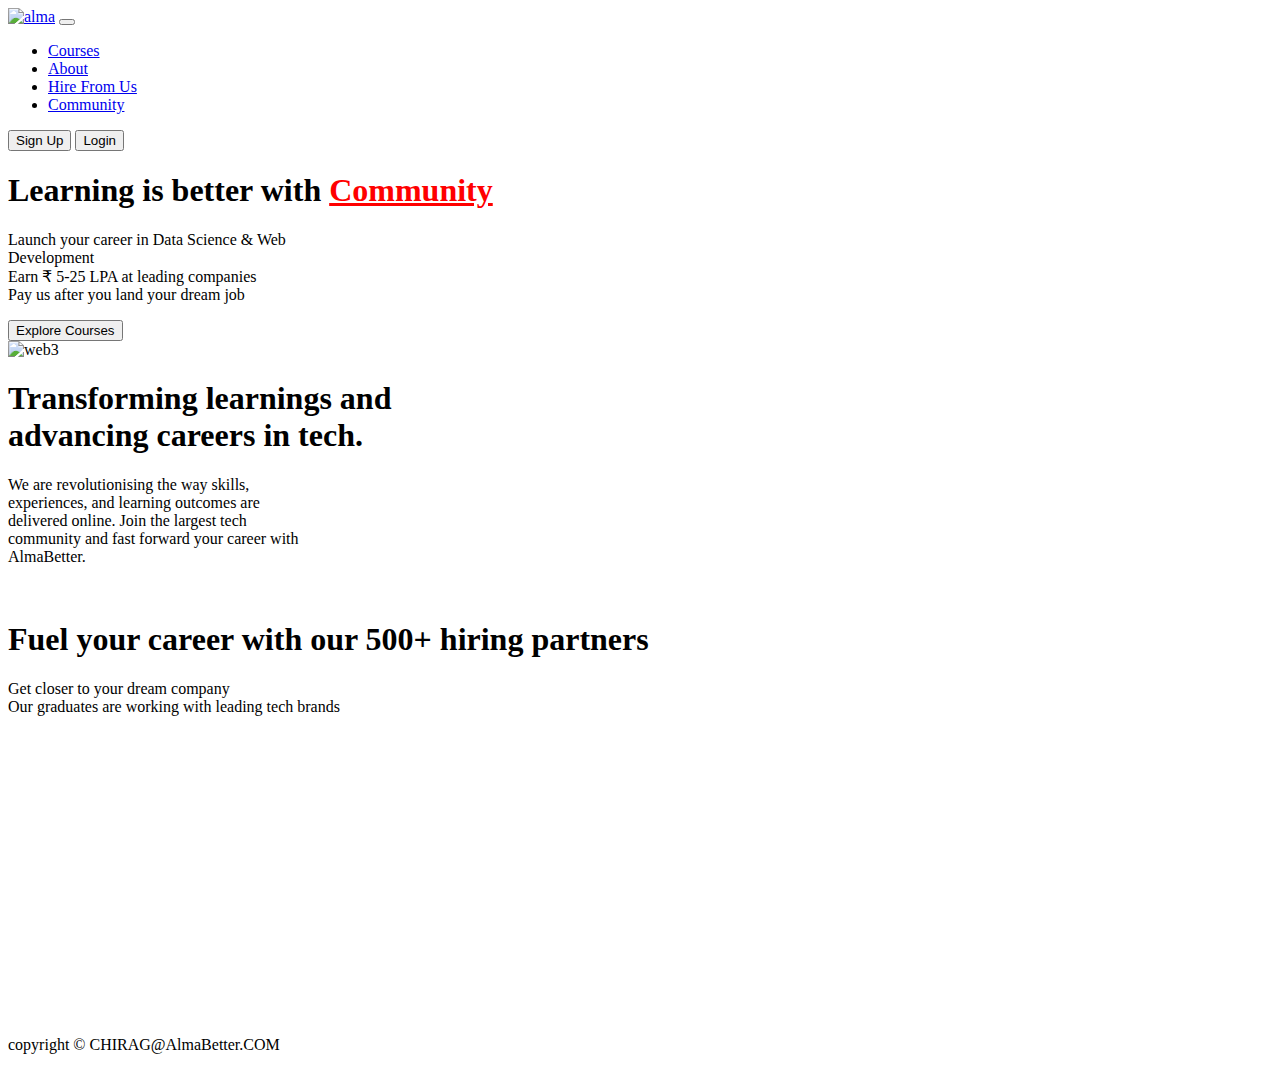
==== index.html @ 9d195ba1 "adding index html for template" ====
<!DOCTYPE html>
<html lang="en">

<head>
  <meta charset="UTF-8">
  <meta http-equiv="X-UA-Compatible" content="IE=edge">
  <meta name="viewport" content="width=device-width, initial-scale=1.0">
  <title>AlmaBetter Template</title>
  <link rel="icon" type="image/x-icon" href="/images/favi.png">
  <!-- CSS only -->
  <link href="https://cdn.jsdelivr.net/npm/bootstrap@5.2.3/dist/css/bootstrap.min.css" rel="stylesheet"
    integrity="sha384-rbsA2VBKQhggwzxH7pPCaAqO46MgnOM80zW1RWuH61DGLwZJEdK2Kadq2F9CUG65" crossorigin="anonymous">
  <link rel="stylesheet" href="./style.css">
</head>

<body>
  <!-- Navbar starts here  -->
  <nav class="navbar navbar-expand-lg bg-light sticky-top">
    <div class="container-fluid ">
      <a class="navbar-brand" href="#"><img class="alma" src="./images/almab.png" alt="alma"></a>
      <button class="navbar-toggler" type="button" data-bs-toggle="collapse" data-bs-target="#navbarSupportedContent"
        aria-controls="navbarSupportedContent" aria-expanded="false" aria-label="Toggle navigation">
        <span class="navbar-toggler-icon"></span>
      </button>
      <div class="collapse navbar-collapse" id="navbarSupportedContent">
        <ul class="navbar-nav me-auto mb-2 mb-lg-0">
          <li class="nav-item">
            <a class="nav-link education" aria-current="page" href="#">Courses</a>
          </li>
          <li class="nav-item">
            <a class="nav-link education" href="#about">About</a>
          </li>
          <li class="nav-item">
            <a class="nav-link education" href="#company">Hire From Us</a>
          </li>
          <li class="nav-item">
            <a class="nav-link education" href="#community">Community</a>
          </li>

        </ul>
        <form class="d-flex" role="search">
          <button class="btn btn-outline-success button me-2" type="submit">Sign Up</button>
          <button class="btn btn-outline-success button" type="submit">Login</button>
        </form>
      </div>
    </div>
  </nav>

  <!-- content starts here -->
  <div class="container">
    <div class="row">
      <div class="col-md-6">
        <h1 class="heading">Learning is better with <strong style="color: red;"><u>Community</u></strong></h1>
        <p class="learning">Launch your career in Data Science & Web <br>Development<br>
          Earn ₹ 5-25 LPA at leading companies<br>
          Pay us after you land your dream job
        </p>
        <button type="button" class="btn btn-danger explore">Explore Courses</button>
      </div>
      <div class="col-md-6 ">
        <img class="web3 img-fluid" src="./images/content.png" alt="web3">
      </div>
    </div>
  </div>
  <!--About section  -->

  <div class="container mt-5" id="about">
    <div class="row">
      <div class="col-md-6 ">
        <h1 class="heading">Transforming learnings and <br>advancing careers in tech.</h1>
        <p class="para">We are revolutionising the way skills,<br> experiences, and learning outcomes are<br>delivered
          online. Join the largest tech<br>community and fast forward your career with<br> AlmaBetter.</p>
      </div>
      <div class="col-md-6">
        <img class="salary img-fluid" src="./images/salary.png" alt="" srcset="">
      </div>
    </div>
  </div>

  <!-- Our students placed here-->
  <div class="container mt-5" id="company">
        <div class="row">
          <div class="col-md-12 text-center">
              <h1>Fuel your career with our 500+ hiring partners</h1>
              <p class="placement mt-4">Get closer to your dream company <br>
                Our graduates are working with leading tech brands</p>
          </div>
        </div>
        <!-- first row companies -->
        <div class="row mt-4">
          <div class="col-md-3 ">
            <img src="./images/jpmorgan.png" class="almabetter" width="180" alt="" >
          </div>
          <div class="col-md-3 ">
            <img src="./images/polygon.png" class="almabetter" width="180"alt="" >
          </div>
          <div class="col-md-3 ">
            <img  src="./images/hsbc.png" class="almabetter" width="180" alt="" >
          </div>
          <div class="col-md-3 ">
            <img src="./images/coin_dcx.png" class="almabetter" width="180" alt="" >
          </div>
        </div>
      <!-- second row companies -->
      <div class="row mt-5">
        <div class="col-md-3">
          <img src="./images/accenture.png" class="almabetter" width="180" alt="" >
        </div>
        <div class="col-md-3 ">
          <img src="./images/kpmg.png" class="almabetter" width="180"alt="" >
        </div>
        <div class="col-md-3 ">
          <img  src="./images/myntr.png" class="almabetter" width="180" alt="" >
        </div>
        <div class="col-md-3 ">
          <img src="./images/tigerana.png" class="almabetter" width="180" alt="" >
        </div>
      </div>
     <!-- third row companies -->
     <div class="row mt-5">
      <div class="col-md-3">
        <img src="./images/exl.png" class="almabetter" width="180" alt="" >
      </div>
      <div class="col-md-3 ">
        <img src="./images/affine.png" class="almabetter" width="180"alt="" >
      </div>
      <div class="col-md-3 ">
        <img  src="./images/wazir.png" class="almabetter" width="180" alt="" >
      </div>
      <div class="col-md-3 ">
        <img src="./images/deqode.png" class="almabetter" width="180" alt="" >
      </div>
    </div>
    <!-- fourth row companies -->
    <div class="row mt-5">
      <div class="col-md-3">
        <img src="./images/capegemini.png" class="almabetter" width="180" alt="" >
      </div>
      <div class="col-md-3 ">
        <img src="./images/cogni.png" class="almabetter" width="180"alt="" >
      </div>
      <div class="col-md-3 ">
        <img  src="./images/citi.png" class="almabetter" width="180" alt="" >
      </div>
      <div class="col-md-3 ">
        <img src="./images/kmart.png" class="almabetter" width="180" alt="" >
      </div>
    </div>
  </div>
   <!-- footer starts here -->
    <footer class="mt-5">
      <div class="container-fluid footer" id="community">
        <p class="text-center">copyright <span>	&#169;</span> CHIRAG@AlmaBetter.COM</p>
      </div>
    </footer>
  <!-- JavaScript Bundle with Popper -->
  <script src="https://cdn.jsdelivr.net/npm/bootstrap@5.2.3/dist/js/bootstrap.bundle.min.js"
    integrity="sha384-kenU1KFdBIe4zVF0s0G1M5b4hcpxyD9F7jL+jjXkk+Q2h455rYXK/7HAuoJl+0I4"
    crossorigin="anonymous"></script>
</body>

</html>
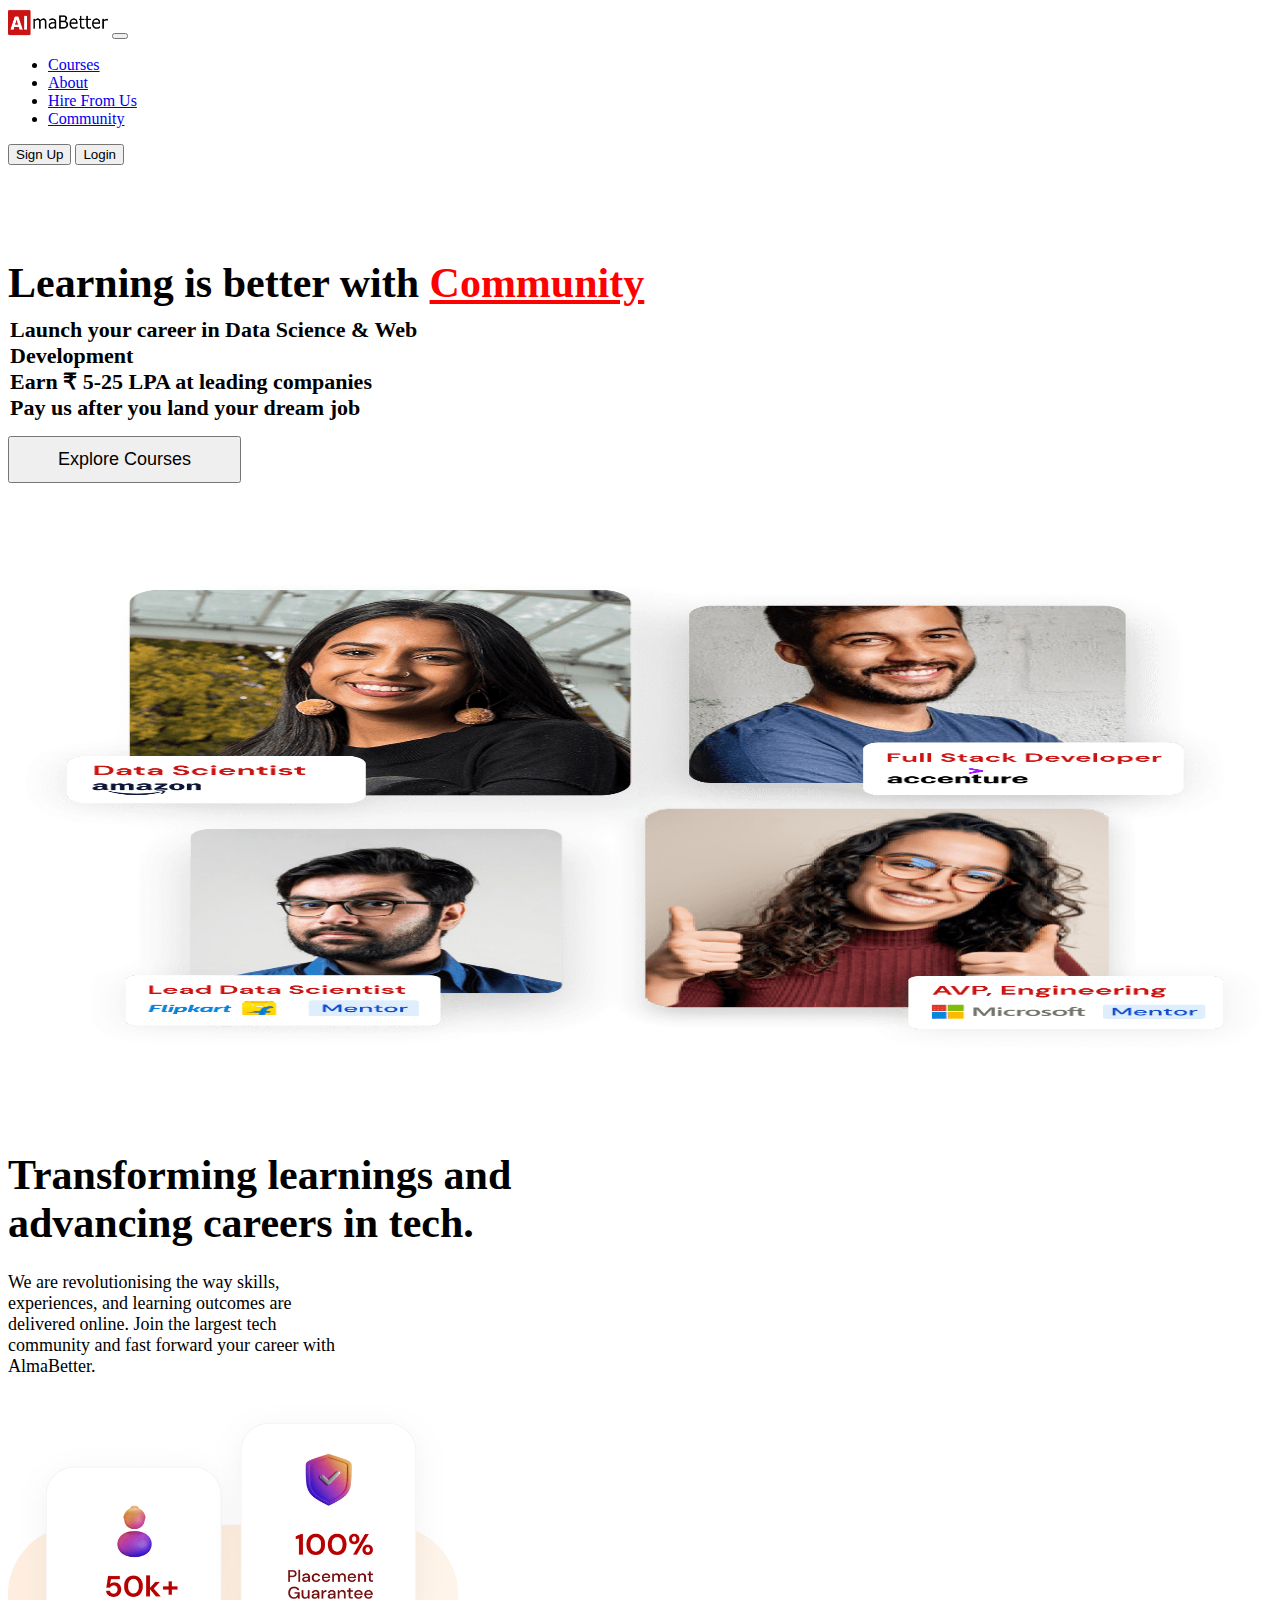
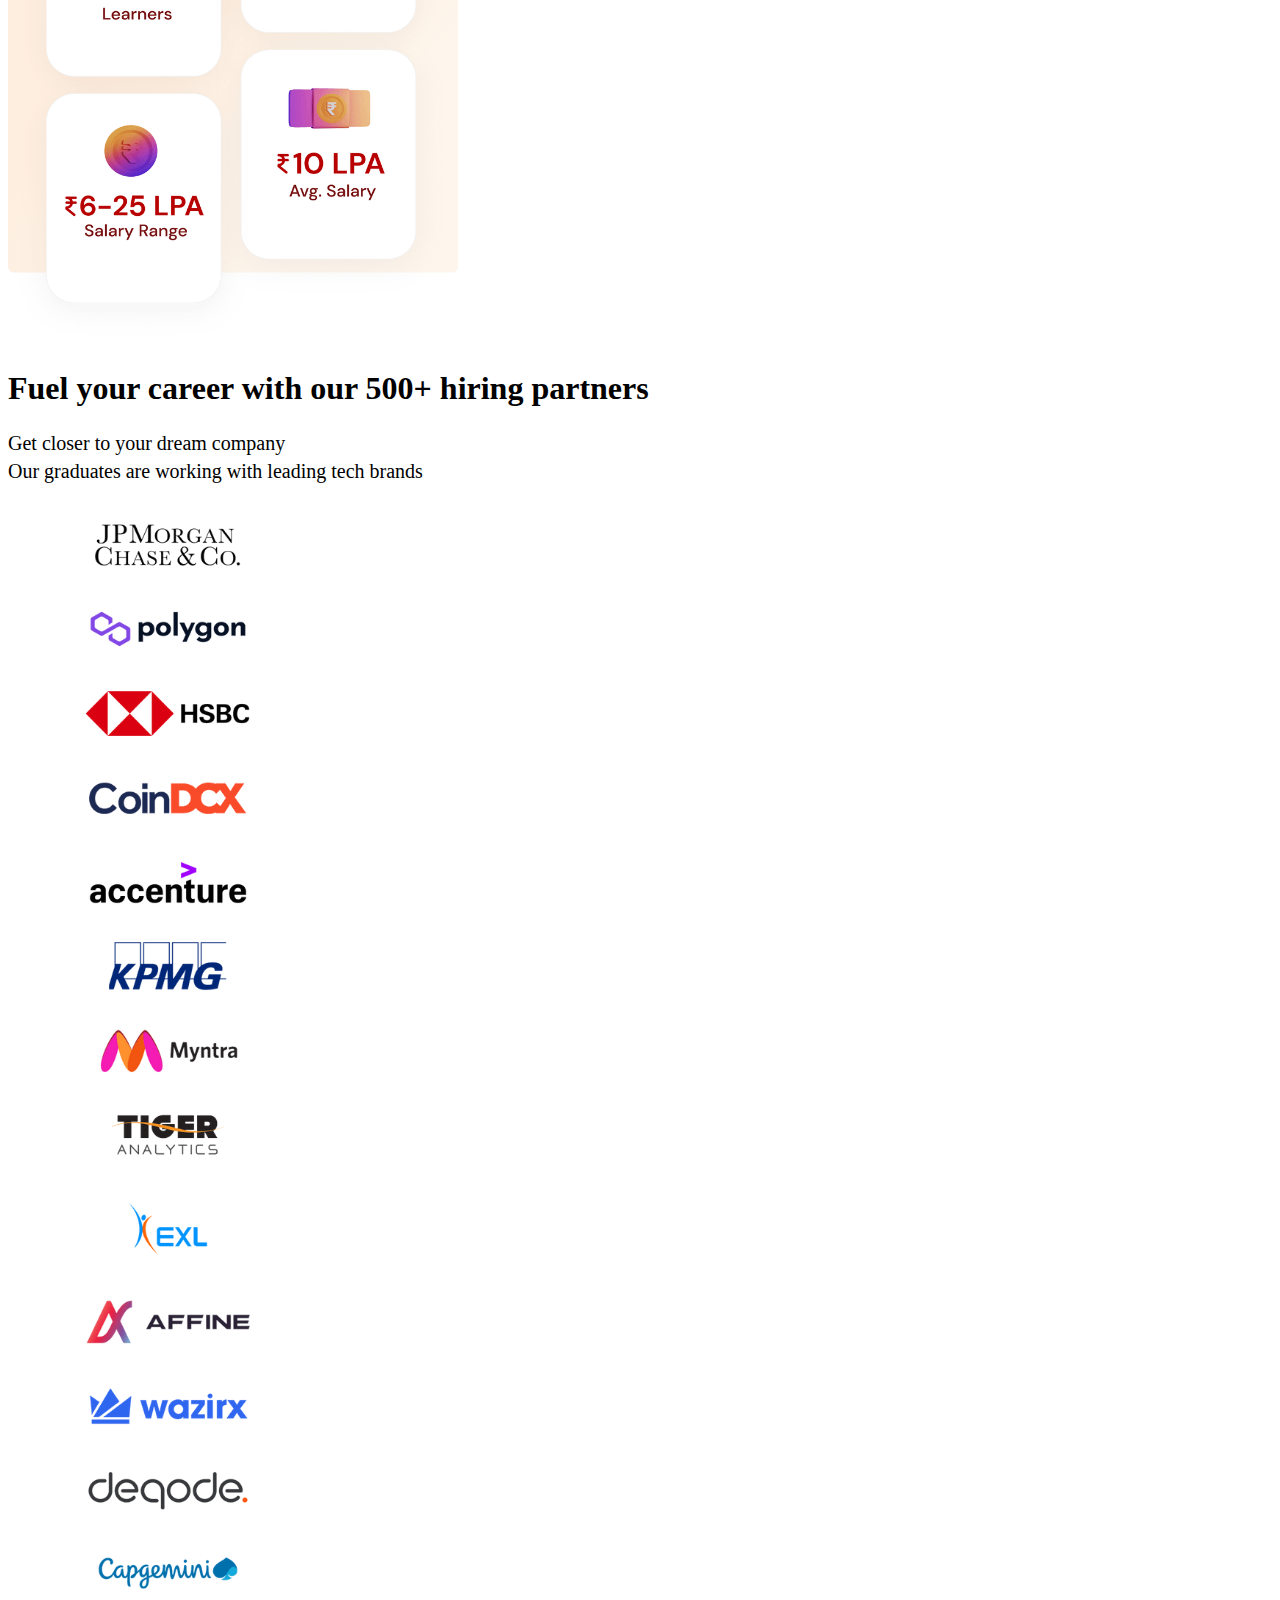
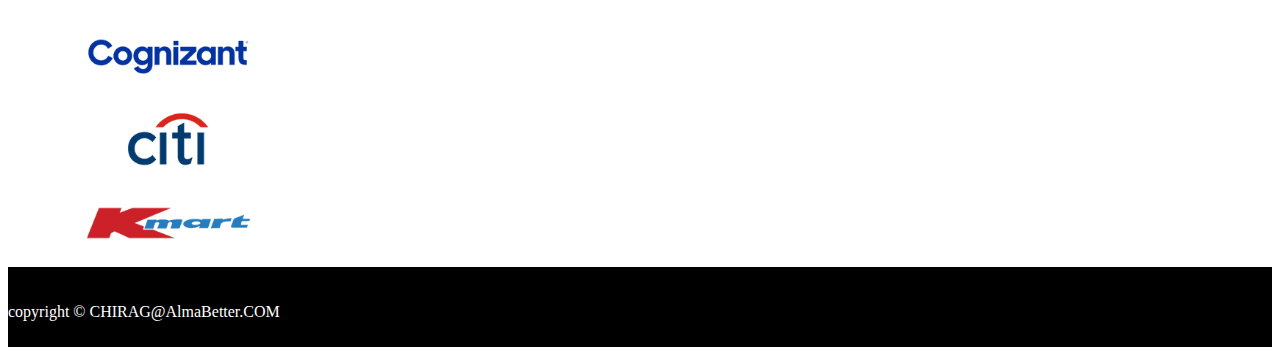
==== commit e2d1bedf: "responsive work done for mobile screen" ====
--- a/index.html
+++ b/index.html
@@ -4,7 +4,7 @@
 <head>
   <meta charset="UTF-8">
   <meta http-equiv="X-UA-Compatible" content="IE=edge">
-  <meta name="viewport" content="width=device-width, initial-scale=1.0">
+  <meta name="viewport" content="width=device-width, in itial-scale=1.0">
   <title>AlmaBetter Template</title>
   <link rel="icon" type="image/x-icon" href="/images/favi.png">
   <!-- CSS only -->
@@ -88,61 +88,61 @@
         </div>
         <!-- first row companies -->
         <div class="row mt-4">
-          <div class="col-md-3 ">
+          <div class="col-md-3 col-6">
             <img src="./images/jpmorgan.png" class="almabetter" width="180" alt="" >
           </div>
-          <div class="col-md-3 ">
+          <div class="col-md-3 col-6">
             <img src="./images/polygon.png" class="almabetter" width="180"alt="" >
           </div>
-          <div class="col-md-3 ">
+          <div class="col-md-3 col-6">
             <img  src="./images/hsbc.png" class="almabetter" width="180" alt="" >
           </div>
-          <div class="col-md-3 ">
+          <div class="col-md-3 col-6">
             <img src="./images/coin_dcx.png" class="almabetter" width="180" alt="" >
           </div>
         </div>
       <!-- second row companies -->
       <div class="row mt-5">
-        <div class="col-md-3">
+        <div class="col-md-3 col-6">
           <img src="./images/accenture.png" class="almabetter" width="180" alt="" >
         </div>
-        <div class="col-md-3 ">
+        <div class="col-md-3 col-6 ">
           <img src="./images/kpmg.png" class="almabetter" width="180"alt="" >
         </div>
-        <div class="col-md-3 ">
+        <div class="col-md-3 col-6 ">
           <img  src="./images/myntr.png" class="almabetter" width="180" alt="" >
         </div>
-        <div class="col-md-3 ">
+        <div class="col-md-3 col-6 ">
           <img src="./images/tigerana.png" class="almabetter" width="180" alt="" >
         </div>
       </div>
      <!-- third row companies -->
      <div class="row mt-5">
-      <div class="col-md-3">
+      <div class="col-md-3 col-6">
         <img src="./images/exl.png" class="almabetter" width="180" alt="" >
       </div>
-      <div class="col-md-3 ">
+      <div class="col-md-3 col-6 ">
         <img src="./images/affine.png" class="almabetter" width="180"alt="" >
       </div>
-      <div class="col-md-3 ">
+      <div class="col-md-3 col-6 ">
         <img  src="./images/wazir.png" class="almabetter" width="180" alt="" >
       </div>
-      <div class="col-md-3 ">
+      <div class="col-md-3 col-6 ">
         <img src="./images/deqode.png" class="almabetter" width="180" alt="" >
       </div>
     </div>
     <!-- fourth row companies -->
     <div class="row mt-5">
-      <div class="col-md-3">
+      <div class="col-md-3 col-6">
         <img src="./images/capegemini.png" class="almabetter" width="180" alt="" >
       </div>
-      <div class="col-md-3 ">
+      <div class="col-md-3 col-6 ">
         <img src="./images/cogni.png" class="almabetter" width="180"alt="" >
       </div>
-      <div class="col-md-3 ">
+      <div class="col-md-3 col-6 ">
         <img  src="./images/citi.png" class="almabetter" width="180" alt="" >
       </div>
-      <div class="col-md-3 ">
+      <div class="col-md-3 col-6 ">
         <img src="./images/kmart.png" class="almabetter" width="180" alt="" >
       </div>
     </div>
--- a/style.css
+++ b/style.css
@@ -0,0 +1,156 @@
+/* logo css */
+.alma {
+    height: 28px;
+    width: 100px;
+}
+
+.alma:hover {
+    transform: translateY(-2px);
+}
+
+/* navbar custom css */
+.education:hover {
+    color: red;
+    font-weight: 500;
+    transform: translateY(-2px);
+}
+
+.button:hover {
+    background-color: transparent;
+    color: red;
+    transform: translateY(-2px);
+}
+
+/* content css */
+.heading {
+    margin-top: 94px;
+    padding-bottom: 10px;
+    margin-bottom: 0px;
+    font-size: 42px;
+}
+
+.learning {
+    margin: 0 2px;
+    font-size: 22px;
+    font-family: 'Times New Roman', Times, serif;
+    font-weight: bolder;
+}
+
+.web3 {
+    margin-top: 90px;
+    width: 100%;
+    height: 480px;
+    border-radius: 10px;
+}
+
+.web3:hover {
+    cursor: pointer;
+    transform: translateY(-2px);
+    box-shadow: 10px 10px 5px lightblue;
+}
+
+.explore {
+    margin-top: 15px;
+    padding: 11px 48px;
+    font-weight: 500;
+    font-size: 18px;
+}
+
+.explore:hover {
+    transform: translateY(-2px);
+    box-shadow: 10px 10px 5px lightgoldenrodyellow;
+}
+
+/* about css */
+.para {
+    margin-top: 15px;
+    font-size: 1.125rem;
+}
+
+.salary {
+    width: 450px;
+    height: 550px;
+}
+
+.salary:hover {
+    cursor: pointer;
+    transform: translateY(-2px);
+}
+
+/* companies css */
+.placement {
+    font-size: 20px;
+    font-weight: 500;
+    line-height: 1.4em;
+}
+
+/* hire from us css */
+.almabetter {
+    margin-left: 50px;
+    padding: 10px 20px;
+}
+
+.almabetter:hover {
+    cursor: pointer;
+    transform: translateY(-4px);
+}
+
+/* footer css */
+.footer {
+    background-color: black;
+    padding-top: 20px;
+    padding-bottom: 10px;
+    color: white;
+}
+
+.footer p:hover {
+    cursor: pointer;
+    transform: translateY(-2px);
+}
+
+/* media queries for mobile */
+
+@media only screen and (max-width: 767px) {
+    .heading {
+        margin-top: 56px;
+        text-align: center;
+    }
+    .learning{
+        text-align: center;
+    }
+    .explore{
+        width: 100%;
+    }
+    .learning br,
+    #about .para br {
+        display: none;
+    }
+
+    .web3 {
+        margin-top: 30px;
+        height: auto;
+    }
+
+    #about .heading br {
+        display: none;
+    }
+    #about .para {
+        text-align: center;
+    }
+    #about .heading{
+        margin-top: 0;
+        text-align: center;
+    }
+    .salary{
+        height: auto;
+    }
+    #company{
+        margin-top: 0 !important;
+    }
+    #company .row{
+      text-align: center;
+    }
+    .almabetter{
+        margin-left: 0;
+    }
+}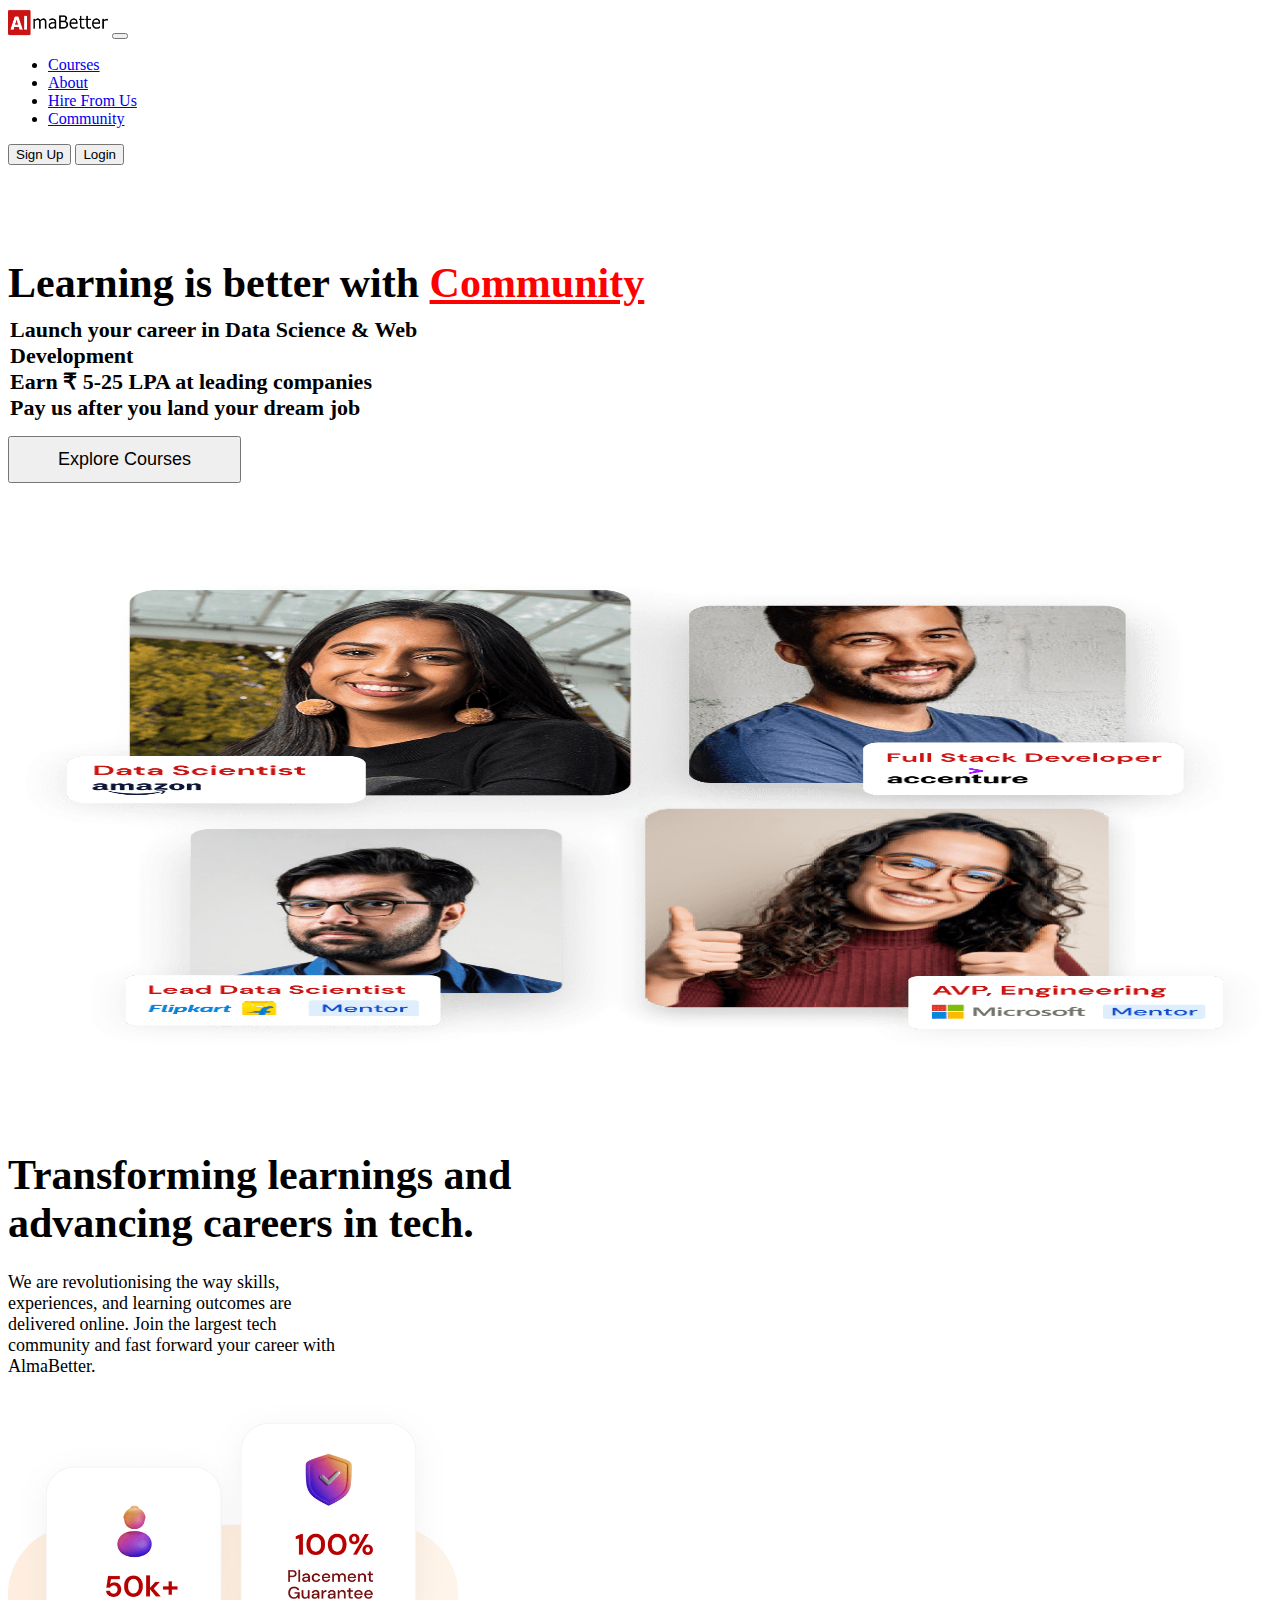
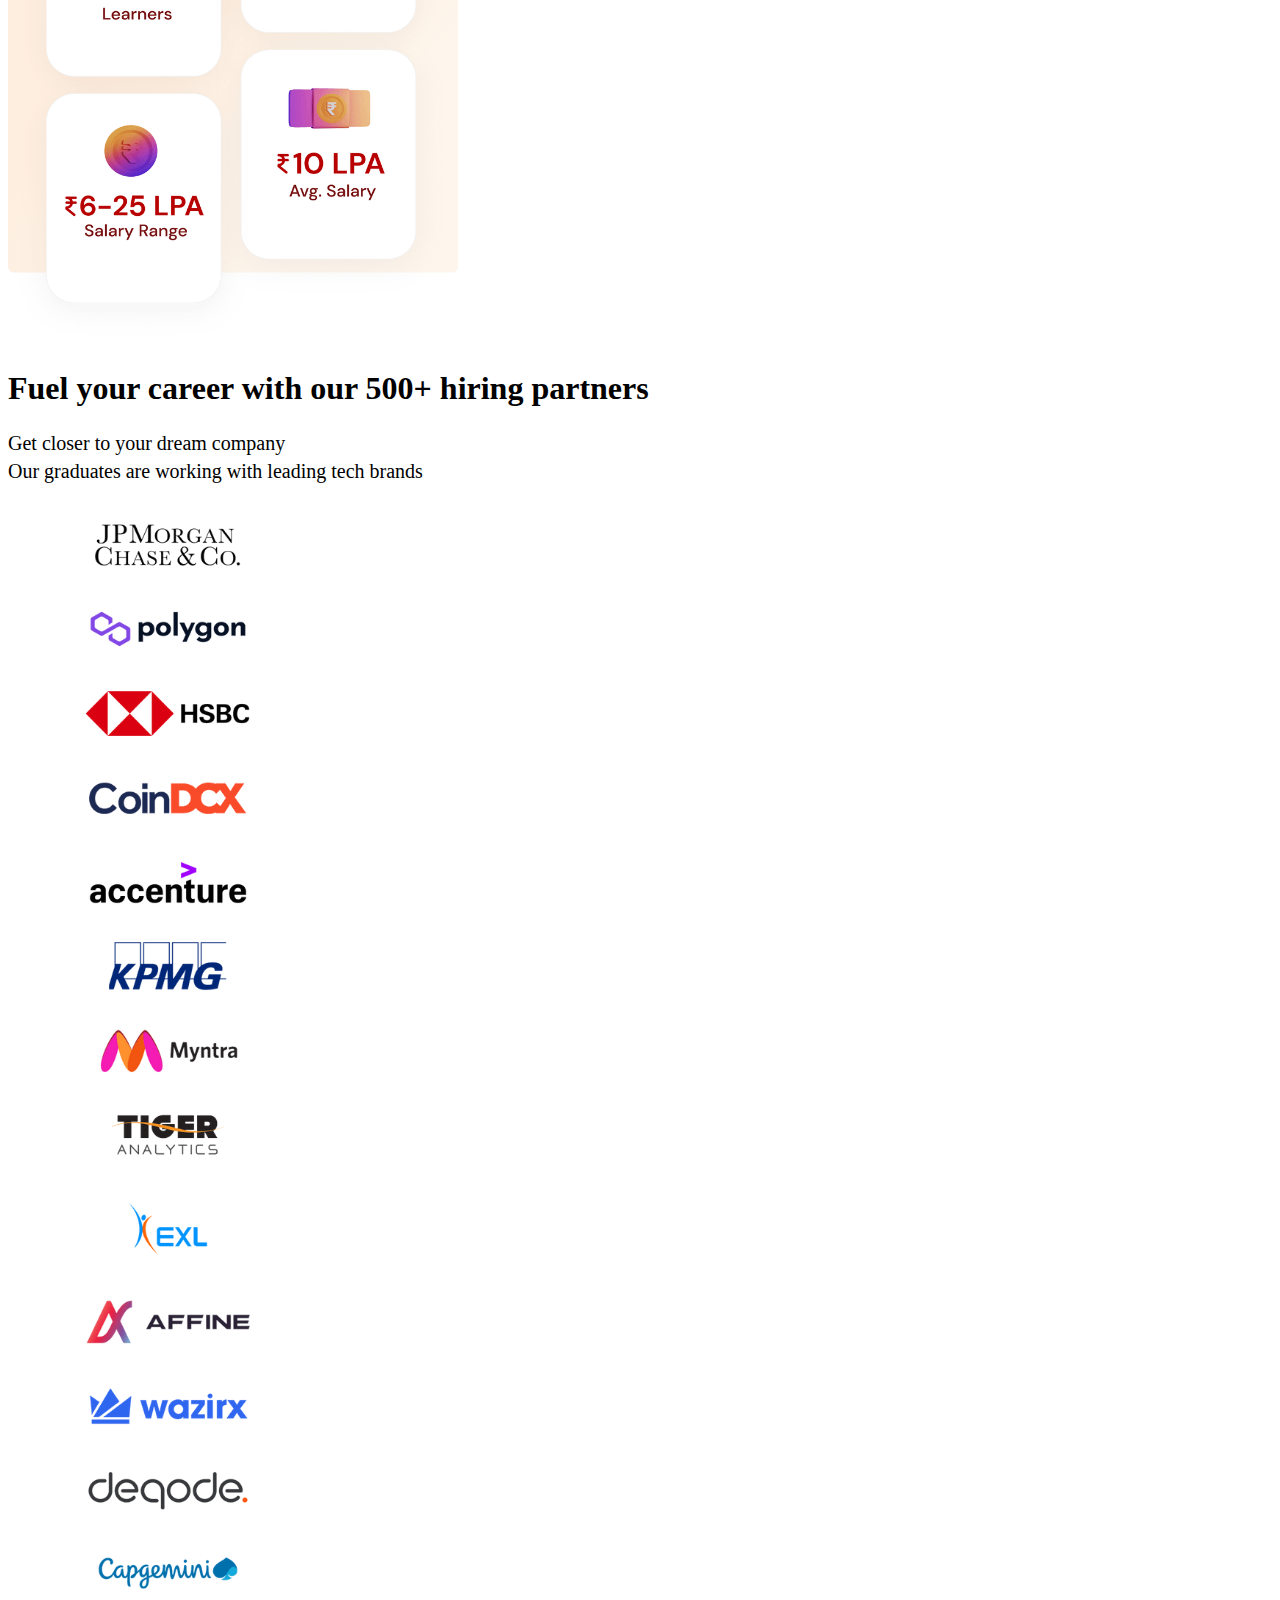
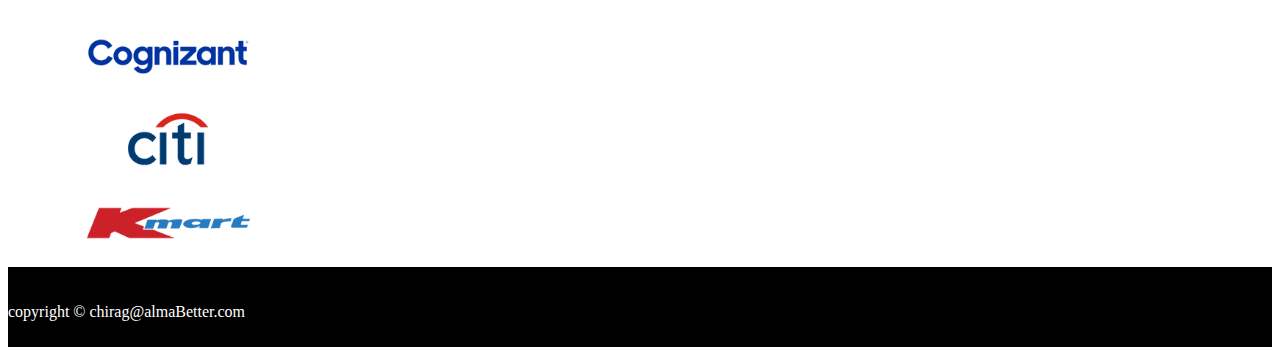
==== commit be72fe57: "responsive work done for tablet" ====
--- a/index.html
+++ b/index.html
@@ -16,7 +16,7 @@
 <body>
   <!-- Navbar starts here  -->
   <nav class="navbar navbar-expand-lg bg-light sticky-top">
-    <div class="container-fluid ">
+    <div class="container ">
       <a class="navbar-brand" href="#"><img class="alma" src="./images/almab.png" alt="alma"></a>
       <button class="navbar-toggler" type="button" data-bs-toggle="collapse" data-bs-target="#navbarSupportedContent"
         aria-controls="navbarSupportedContent" aria-expanded="false" aria-label="Toggle navigation">
@@ -79,80 +79,80 @@
 
   <!-- Our students placed here-->
   <div class="container mt-5" id="company">
-        <div class="row">
-          <div class="col-md-12 text-center">
-              <h1>Fuel your career with our 500+ hiring partners</h1>
-              <p class="placement mt-4">Get closer to your dream company <br>
-                Our graduates are working with leading tech brands</p>
-          </div>
-        </div>
-        <!-- first row companies -->
-        <div class="row mt-4">
-          <div class="col-md-3 col-6">
-            <img src="./images/jpmorgan.png" class="almabetter" width="180" alt="" >
-          </div>
-          <div class="col-md-3 col-6">
-            <img src="./images/polygon.png" class="almabetter" width="180"alt="" >
-          </div>
-          <div class="col-md-3 col-6">
-            <img  src="./images/hsbc.png" class="almabetter" width="180" alt="" >
-          </div>
-          <div class="col-md-3 col-6">
-            <img src="./images/coin_dcx.png" class="almabetter" width="180" alt="" >
-          </div>
-        </div>
-      <!-- second row companies -->
-      <div class="row mt-5">
-        <div class="col-md-3 col-6">
-          <img src="./images/accenture.png" class="almabetter" width="180" alt="" >
-        </div>
-        <div class="col-md-3 col-6 ">
-          <img src="./images/kpmg.png" class="almabetter" width="180"alt="" >
-        </div>
-        <div class="col-md-3 col-6 ">
-          <img  src="./images/myntr.png" class="almabetter" width="180" alt="" >
-        </div>
-        <div class="col-md-3 col-6 ">
-          <img src="./images/tigerana.png" class="almabetter" width="180" alt="" >
-        </div>
+    <div class="row">
+      <div class="col-md-12 text-center">
+        <h1>Fuel your career with our 500+ hiring partners</h1>
+        <p class="placement mt-4">Get closer to your dream company <br>
+          Our graduates are working with leading tech brands</p>
       </div>
-     <!-- third row companies -->
-     <div class="row mt-5">
+    </div>
+    <!-- first row companies -->
+    <div class="row mt-4">
       <div class="col-md-3 col-6">
-        <img src="./images/exl.png" class="almabetter" width="180" alt="" >
+        <img src="./images/jpmorgan.png" class="almabetter" width="180" alt="">
+      </div>
+      <div class="col-md-3 col-6">
+        <img src="./images/polygon.png" class="almabetter" width="180" alt="">
+      </div>
+      <div class="col-md-3 col-6">
+        <img src="./images/hsbc.png" class="almabetter" width="180" alt="">
+      </div>
+      <div class="col-md-3 col-6">
+        <img src="./images/coin_dcx.png" class="almabetter" width="180" alt="">
+      </div>
+    </div>
+    <!-- second row companies -->
+    <div class="row mt-5">
+      <div class="col-md-3 col-6">
+        <img src="./images/accenture.png" class="almabetter" width="180" alt="">
       </div>
       <div class="col-md-3 col-6 ">
-        <img src="./images/affine.png" class="almabetter" width="180"alt="" >
+        <img src="./images/kpmg.png" class="almabetter" width="180" alt="">
       </div>
       <div class="col-md-3 col-6 ">
-        <img  src="./images/wazir.png" class="almabetter" width="180" alt="" >
+        <img src="./images/myntr.png" class="almabetter" width="180" alt="">
       </div>
       <div class="col-md-3 col-6 ">
-        <img src="./images/deqode.png" class="almabetter" width="180" alt="" >
+        <img src="./images/tigerana.png" class="almabetter" width="180" alt="">
+      </div>
+    </div>
+    <!-- third row companies -->
+    <div class="row mt-5">
+      <div class="col-md-3 col-6">
+        <img src="./images/exl.png" class="almabetter" width="180" alt="">
+      </div>
+      <div class="col-md-3 col-6 ">
+        <img src="./images/affine.png" class="almabetter" width="180" alt="">
+      </div>
+      <div class="col-md-3 col-6 ">
+        <img src="./images/wazir.png" class="almabetter" width="180" alt="">
+      </div>
+      <div class="col-md-3 col-6 ">
+        <img src="./images/deqode.png" class="almabetter" width="180" alt="">
       </div>
     </div>
     <!-- fourth row companies -->
     <div class="row mt-5">
       <div class="col-md-3 col-6">
-        <img src="./images/capegemini.png" class="almabetter" width="180" alt="" >
+        <img src="./images/capegemini.png" class="almabetter" width="180" alt="">
       </div>
       <div class="col-md-3 col-6 ">
-        <img src="./images/cogni.png" class="almabetter" width="180"alt="" >
+        <img src="./images/cogni.png" class="almabetter" width="180" alt="">
       </div>
       <div class="col-md-3 col-6 ">
-        <img  src="./images/citi.png" class="almabetter" width="180" alt="" >
+        <img src="./images/citi.png" class="almabetter" width="180" alt="">
       </div>
       <div class="col-md-3 col-6 ">
-        <img src="./images/kmart.png" class="almabetter" width="180" alt="" >
+        <img src="./images/kmart.png" class="almabetter" width="180" alt="">
       </div>
     </div>
   </div>
-   <!-- footer starts here -->
-    <footer class="mt-5">
-      <div class="container-fluid footer" id="community">
-        <p class="text-center">copyright <span>	&#169;</span> CHIRAG@AlmaBetter.COM</p>
-      </div>
-    </footer>
+  <!-- footer starts here -->
+  <footer class="mt-5">
+    <div class="container-fluid footer" id="community">
+      <p class="text-center">copyright <span> &#169;</span> chirag@almaBetter.com</p>
+    </div>
+  </footer>
   <!-- JavaScript Bundle with Popper -->
   <script src="https://cdn.jsdelivr.net/npm/bootstrap@5.2.3/dist/js/bootstrap.bundle.min.js"
     integrity="sha384-kenU1KFdBIe4zVF0s0G1M5b4hcpxyD9F7jL+jjXkk+Q2h455rYXK/7HAuoJl+0I4"
--- a/style.css
+++ b/style.css
@@ -153,4 +153,38 @@
     .almabetter{
         margin-left: 0;
     }
+}
+
+/* media queries for tablet */
+@media only screen and (min-width: 768px) and (max-width:1199px){
+    .navbar form{
+       padding-left: 40%;
+    }
+    .nav-item{
+        text-align: center;
+    }
+    .learning br{
+        display: none;
+    }
+    .learning{
+        font-size: 20px;
+    }
+    .web3{
+        height: auto;
+    }
+    #about .heading br{
+        display: none;
+    }
+    #about .heading{
+        font-size: 32px;
+    }
+    #about .para br{
+    display: none;
+    }
+    .salary{
+        height: auto;
+    }
+    .almabetter{
+        margin-left: 0;
+    }
 }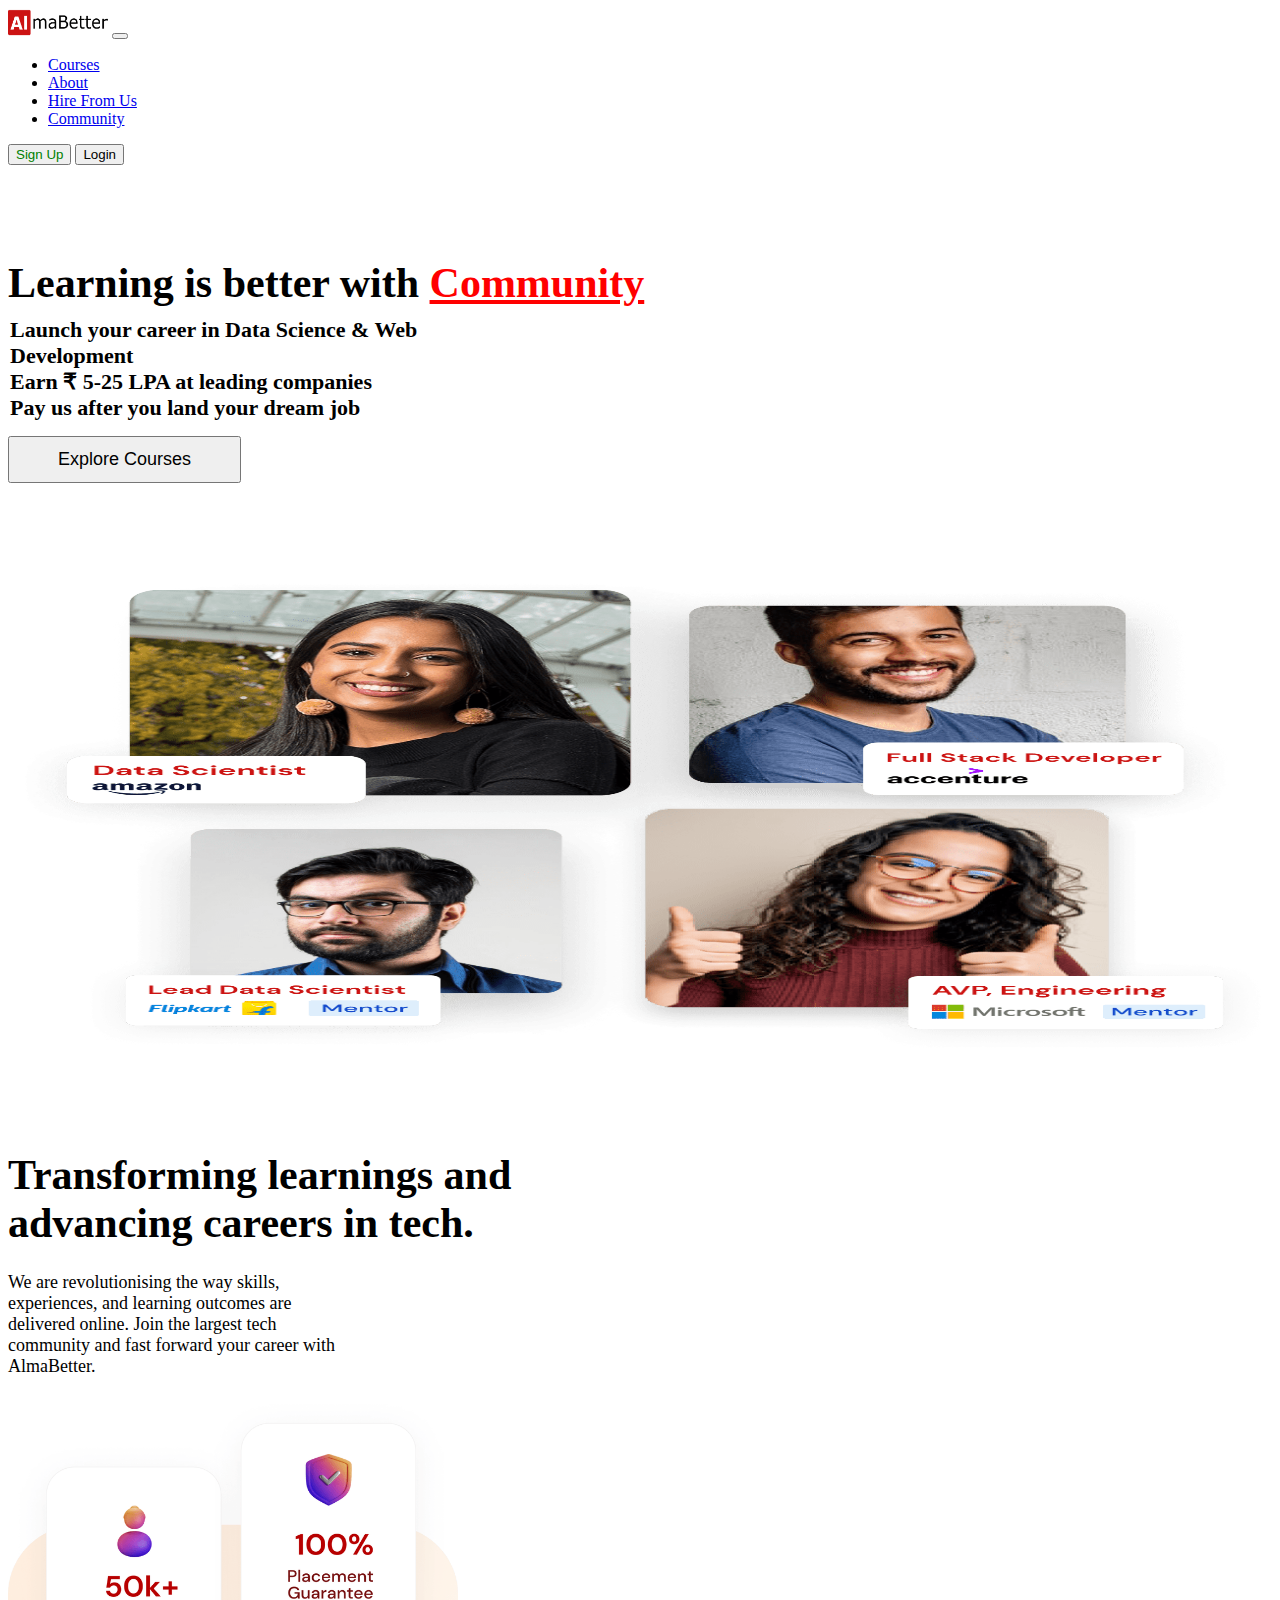
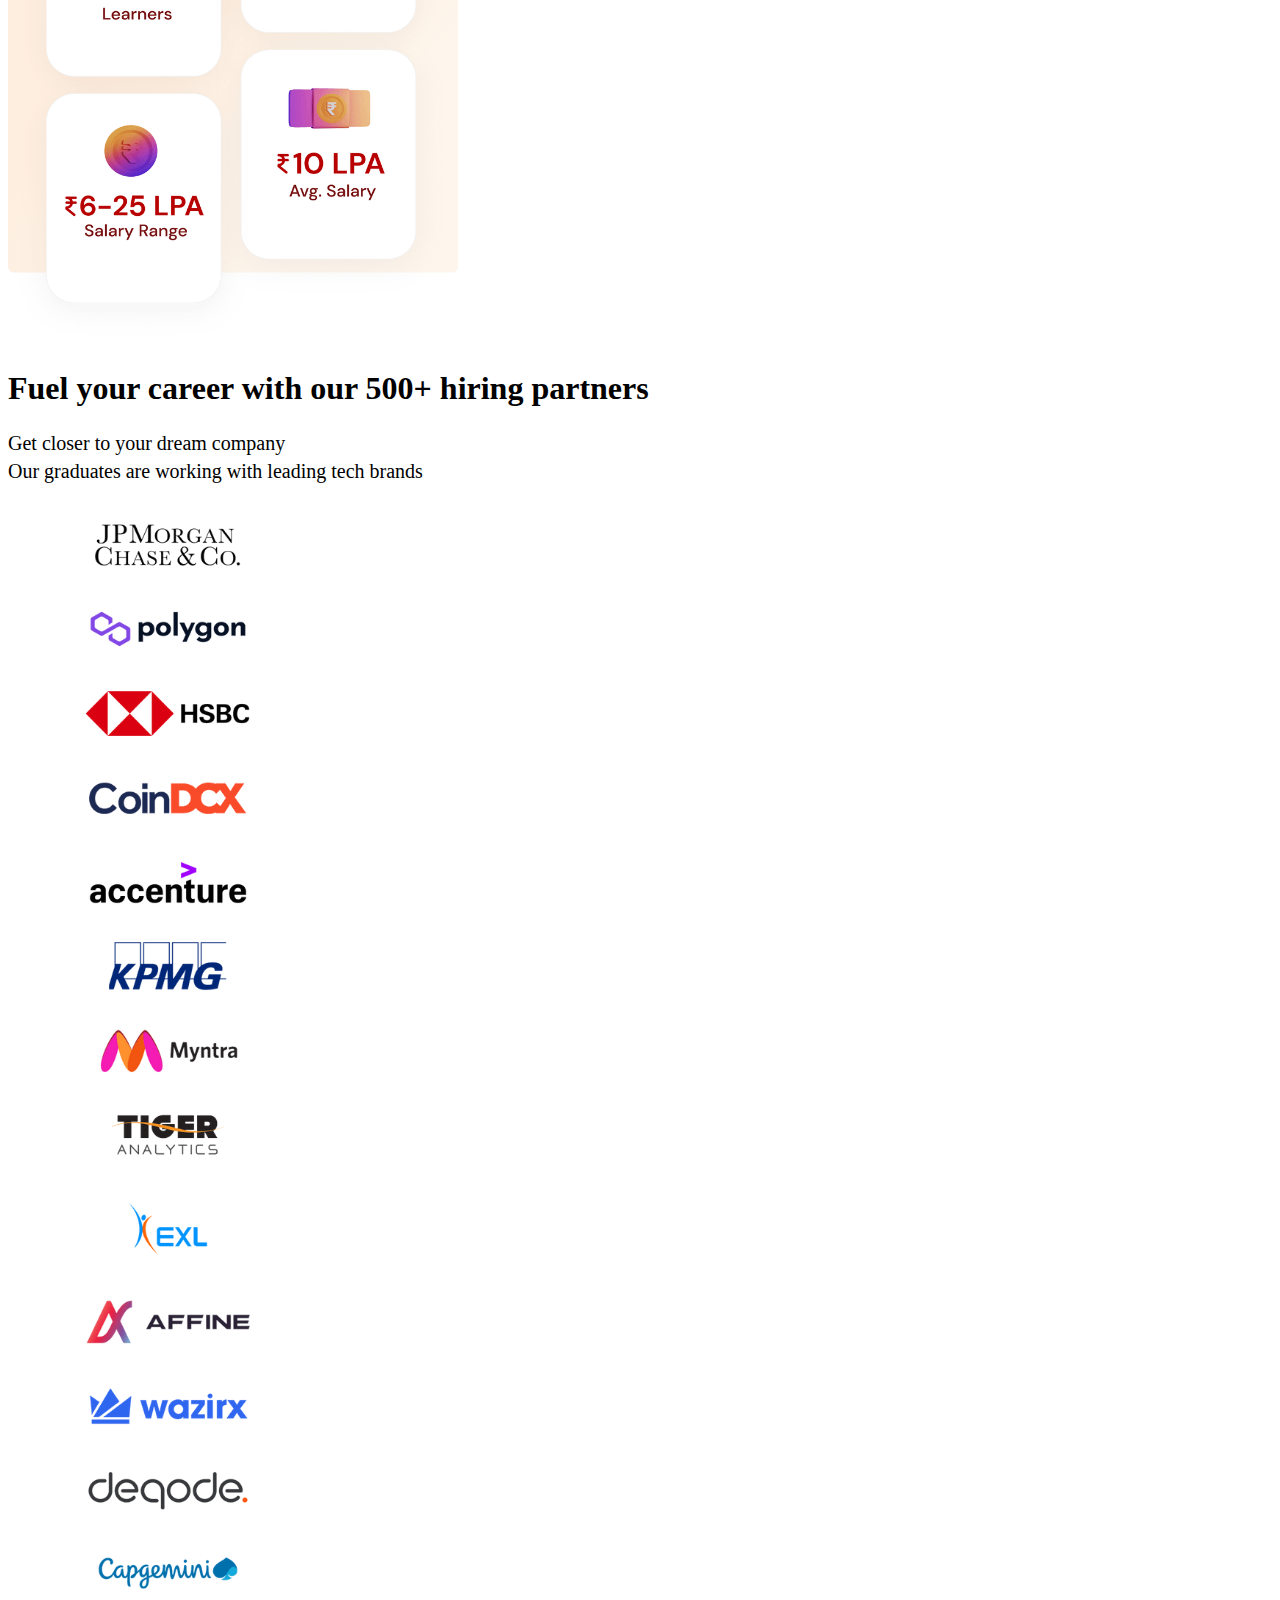
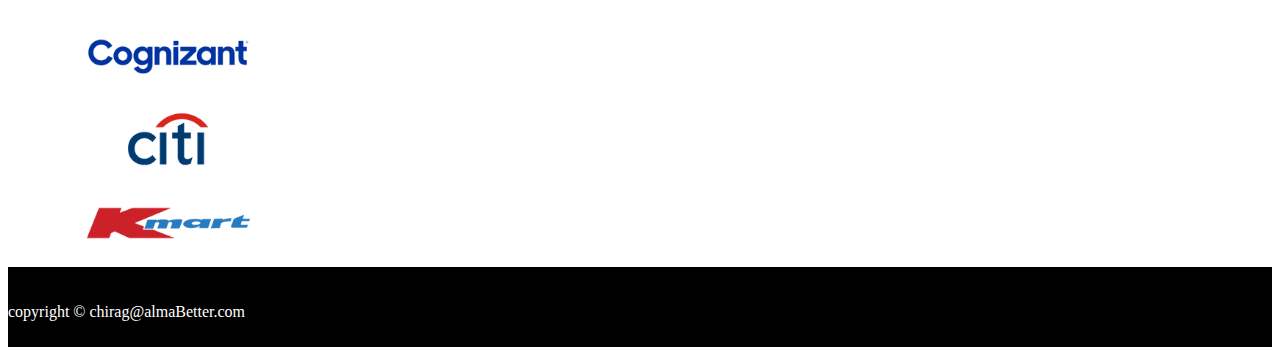
==== commit 68037659: "responsive work done for all screen sizes" ====
--- a/index.html
+++ b/index.html
@@ -39,7 +39,8 @@
 
         </ul>
         <form class="d-flex" role="search">
-          <button class="btn btn-outline-success button me-2" type="submit">Sign Up</button>
+          <button class="btn btn-outline-success button me-2 signUp" type="submit">
+            <a href="Form/index.html" target="_blank" >Sign Up</a></button>
           <button class="btn btn-outline-success button" type="submit">Login</button>
         </form>
       </div>
--- a/style.css
+++ b/style.css
@@ -6,6 +6,13 @@
 
 .alma:hover {
     transform: translateY(-2px);
+}
+.signUp a{
+    text-decoration: none;
+    color: green;
+}
+.signUp a:hover{
+    color: white;
 }
 
 /* navbar custom css */
@@ -16,8 +23,6 @@
 }
 
 .button:hover {
-    background-color: transparent;
-    color: red;
     transform: translateY(-2px);
 }
 
